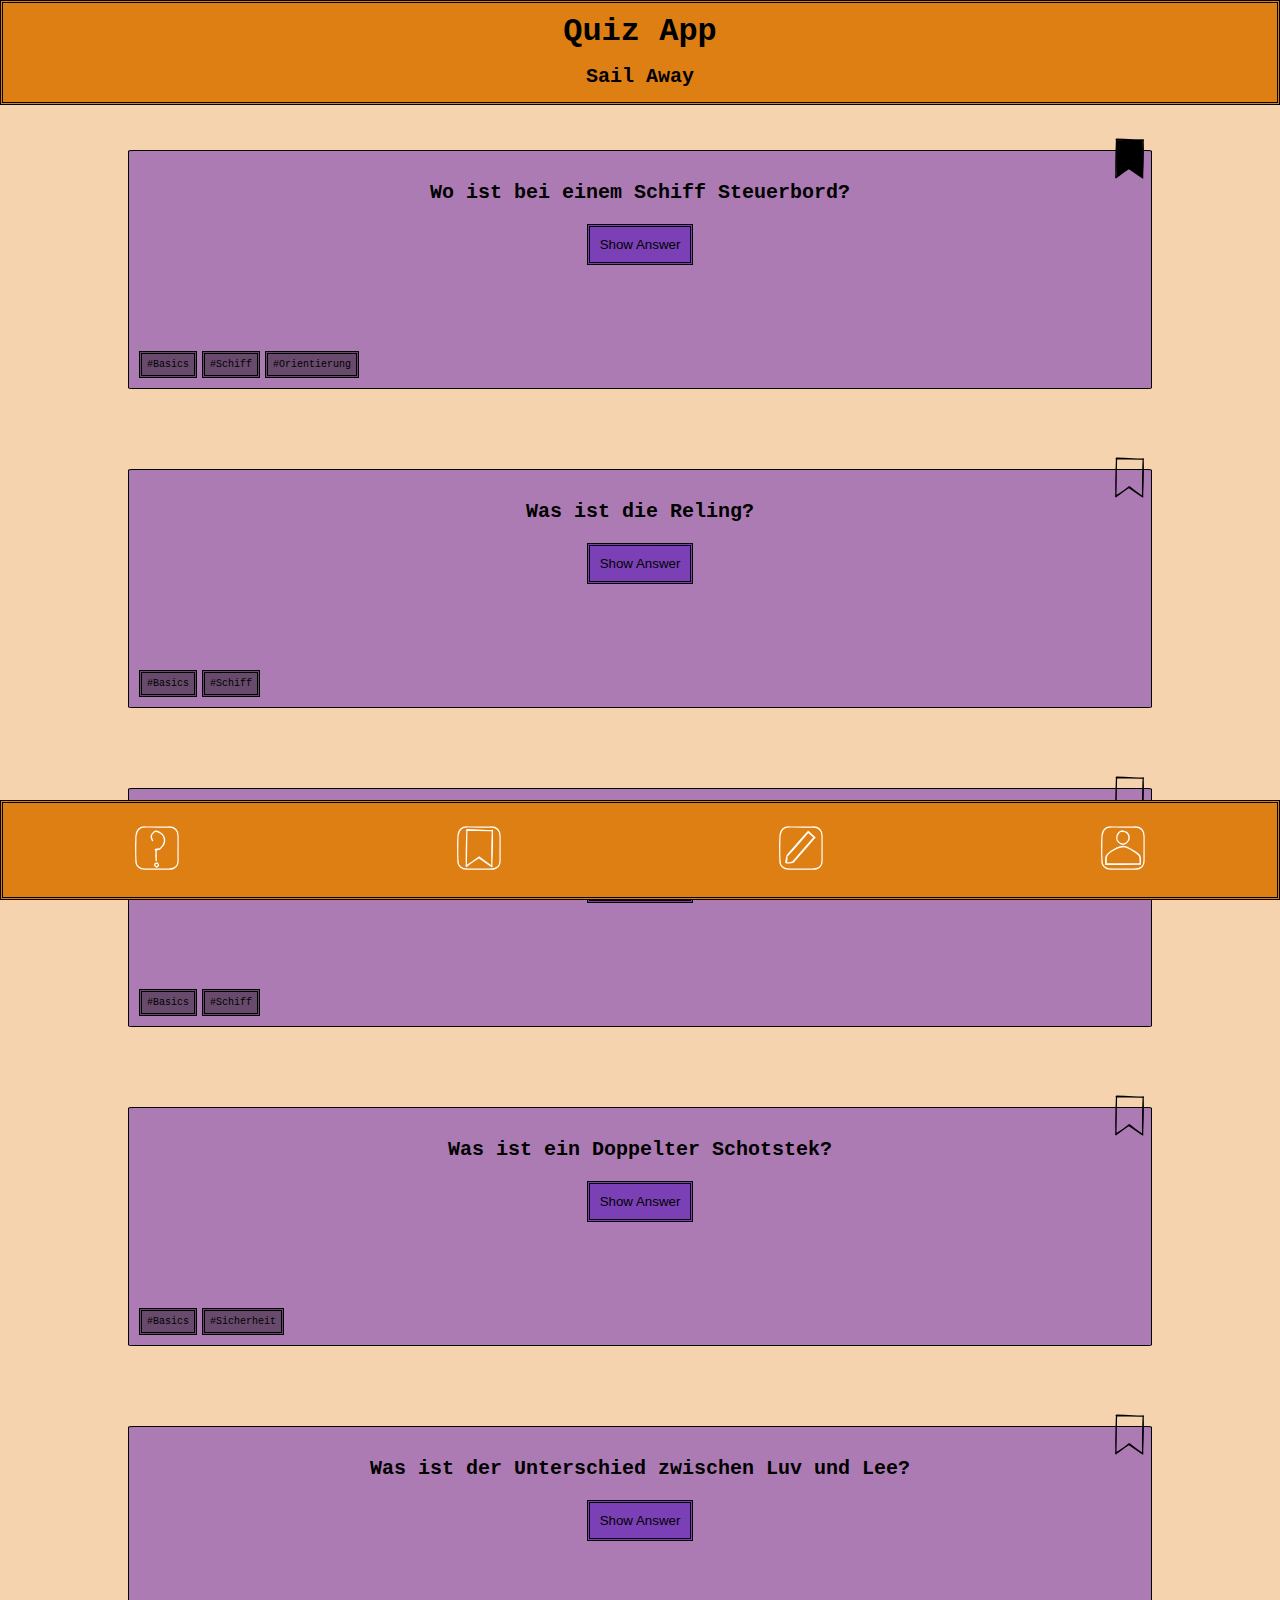
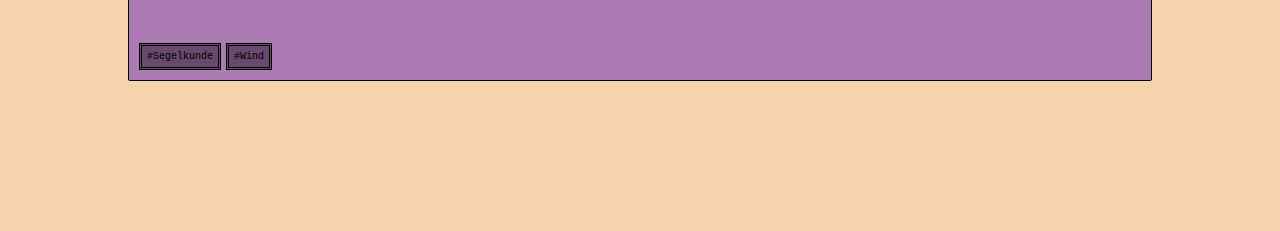
==== index.html @ 53a94893 "add formelements to form-page, change some styling" ====
<!DOCTYPE html>
<html lang="en">
  <head>
    <meta charset="UTF-8" />
    <meta http-equiv="X-UA-Compatible" content="IE=edge" />
    <meta name="viewport" content="width=device-width, initial-scale=1.0" />
    <link rel="stylesheet" href="global.css" type="text/css" media="all" />
    <script src="./js/index.js" defer></script>
    <title>Quizz-App</title>
  </head>
  <body data-js="body">
    <header>
      <h1>Quiz App</h1>
      <h2 class="h1__subtitle">Sail Away</h2>
    </header>
    <main id="home">
      <section class="questioncard__box">
        <button
          type="button"
          class="questioncard__bookmark-icon-button"
          data-js="bookmark-button"
        >
          <img
            src="./assets/images/bookmark-dark-filled-excali.svg"
            class="questioncard__bookmark-icon--dark"
            data-js="bookmark-icon"
          />
        </button>
        <h3 class="questioncard__question">
          Wo ist bei einem Schiff Steuerbord?
        </h3>
        <button
          type="button"
          class="questioncard__button-answer"
          data-js="answer-button"
        >
          Show Answer
        </button>
        <p class="questioncard__answer" data-js="hidden-answer">
          Steuerbord ist in Fahrtrichtung die linke Seite des Schiffs.
        </p>
        <ul class="questioncard__tag-list">
          <li class="questioncard__tag-list-item">#Basics</li>
          <li class="questioncard__tag-list-item">#Schiff</li>
          <li class="questioncard__tag-list-item">#Orientierung</li>
        </ul>
      </section>
      <section class="questioncard__box">
        <button
          type="button"
          class="questioncard__bookmark-icon-button"
          data-js="bookmark-button"
        >
          <img
            src="./assets/images/bookmark-dark-empty-excali.svg"
            class="questioncard__bookmark-icon--dark"
          />
        </button>
        <h3 class="questioncard__question">Was ist die Reling?</h3>
        <button class="questioncard__button-answer">Show Answer</button>
        <p class="questioncard__answer">
          Reling ist eine Art Geländer, das um das Deck herum verläuft.
        </p>
        <ul class="questioncard__tag-list">
          <li class="questioncard__tag-list-item">#Basics</li>
          <li class="questioncard__tag-list-item">#Schiff</li>
        </ul>
      </section>
      <section class="questioncard__box">
        <button
          type="button"
          class="questioncard__bookmark-icon-button"
          data-js="bookmark-button"
        >
          <img
            src="./assets/images/bookmark-dark-empty-excali.svg"
            class="questioncard__bookmark-icon--dark"
          />
        </button>
        <h3 class="questioncard__question">Woran ist das Segel befestigt?</h3>
        <button class="questioncard__button-answer">Show Answer</button>
        <p class="questioncard__answer">Das Segel ist am Mast befestigt.</p>
        <ul class="questioncard__tag-list">
          <li class="questioncard__tag-list-item">#Basics</li>
          <li class="questioncard__tag-list-item">#Schiff</li>
        </ul>
      </section>
      <section class="questioncard__box">
        <button
          type="button"
          class="questioncard__bookmark-icon-button"
          data-js="bookmark-button"
        >
          <img
            src="./assets/images/bookmark-dark-empty-excali.svg"
            class="questioncard__bookmark-icon--dark"
          />
        </button>
        <h3 class="questioncard__question">Was ist ein Doppelter Schotstek?</h3>
        <button class="questioncard__button-answer">Show Answer</button>
        <p class="questioncard__answer">
          Der Doppelte Schotstek ist ein Seemannsknoten.
        </p>
        <ul class="questioncard__tag-list">
          <li class="questioncard__tag-list-item">#Basics</li>
          <li class="questioncard__tag-list-item">#Sicherheit</li>
        </ul>
      </section>
      <section class="questioncard__box">
        <button
          type="button"
          class="questioncard__bookmark-icon-button"
          data-js="bookmark-button"
        >
          <img
            src="./assets/images/bookmark-dark-empty-excali.svg"
            class="questioncard__bookmark-icon--dark"
          />
        </button>
        <h3 class="questioncard__question">
          Was ist der Unterschied zwischen Luv und Lee?
        </h3>
        <button class="questioncard__button-answer">Show Answer</button>
        <p class="questioncard__answer">
          Luv und Lee sind die Seiten in Bezug zum Wind: Luv ist die Seite, die
          dem Wind zugewandt ist, Lee die ihm abgewandte Seite.
        </p>
        <ul class="questioncard__tag-list">
          <li class="questioncard__tag-list-item">#Segelkunde</li>
          <li class="questioncard__tag-list-item">#Wind</li>
        </ul>
      </section>
    </main>
    <footer>
      <nav class="navigation">
        <a href="#home" class="navi"
          ><img
            class="navigation__icon--light"
            src="./assets/images/questionmark-dark-excali.svg"
            alt="home"
        /></a>
        <a href="bookmarks.html" class="navi"
          ><img
            class="navigation__icon--light"
            src="./assets/images/bookmark-dark-empty-box-excali.svg"
            alt="bookmark"
        /></a>
        <a href="form.html" class="navi"
          ><img
            class="navigation__icon--light"
            src="./assets/images/create-dark-excali.svg"
            alt="form"
        /></a>
        <a href="profile.html" class="navi"
          ><img
            class="navigation__icon--light"
            src="./assets/images/profile-dark-excali.svg"
            alt="profile"
        /></a>
      </nav>
    </footer>
  </body>
</html>
---- global.css ----
@import "./css/quizz-page.css";
@import "./css/bookmark-page.css";
@import "./css/form-page.css";
@import "./css/profile-page.css";

:root {
  --black: #000;
  --light-orange: #de7f1357;
  --full-orange: #de7f13;
  --full-purple: #4d09ba84;
  --light-purple: #4d09ba6f;
  --gray-purple: #00000065;

  --border-radius: 0.5%;
}

* {
  box-sizing: border-box;
  margin: 0;
  padding: 0;
}

body {
  font-family: "Courier New", Courier, monospace, "Trebuchet MS",
    "Lucida Sans Unicode", "Lucida Grande", "Lucida Sans", Arial, sans-serif;
  background-color: var(--light-orange);
}

header {
  border: var(--black) double medium;
  position: fixed;
  top: 0;
  right: 0;
  left: 0;
  display: flex;
  align-items: center;
  flex-direction: column;
  background-color: var(--full-orange);
  height: 105px;
  z-index: 1;
  gap: 5px;
}

h1 {
  text-align: center;
  padding: 10px;
}

main {
  display: flex;
  flex-direction: column;
  align-items: center;
  padding: 150px 0;
  gap: 80px;
}

h2 {
  font-size: 20px;
}

h3 {
  text-align: center;
}

.h1__subtitle {
  padding: 0;
  margin-top: 0;
}

.darkmode {
  --black: #f8f3f3;
  --light-orange: #1c236f9b;
  --full-orange: #041e2b;
  --full-purple: #4d09ba84;
  --light-purple: #4323766f;
  --gray-purple: #00000065;
  color: #f8f3f3;
}
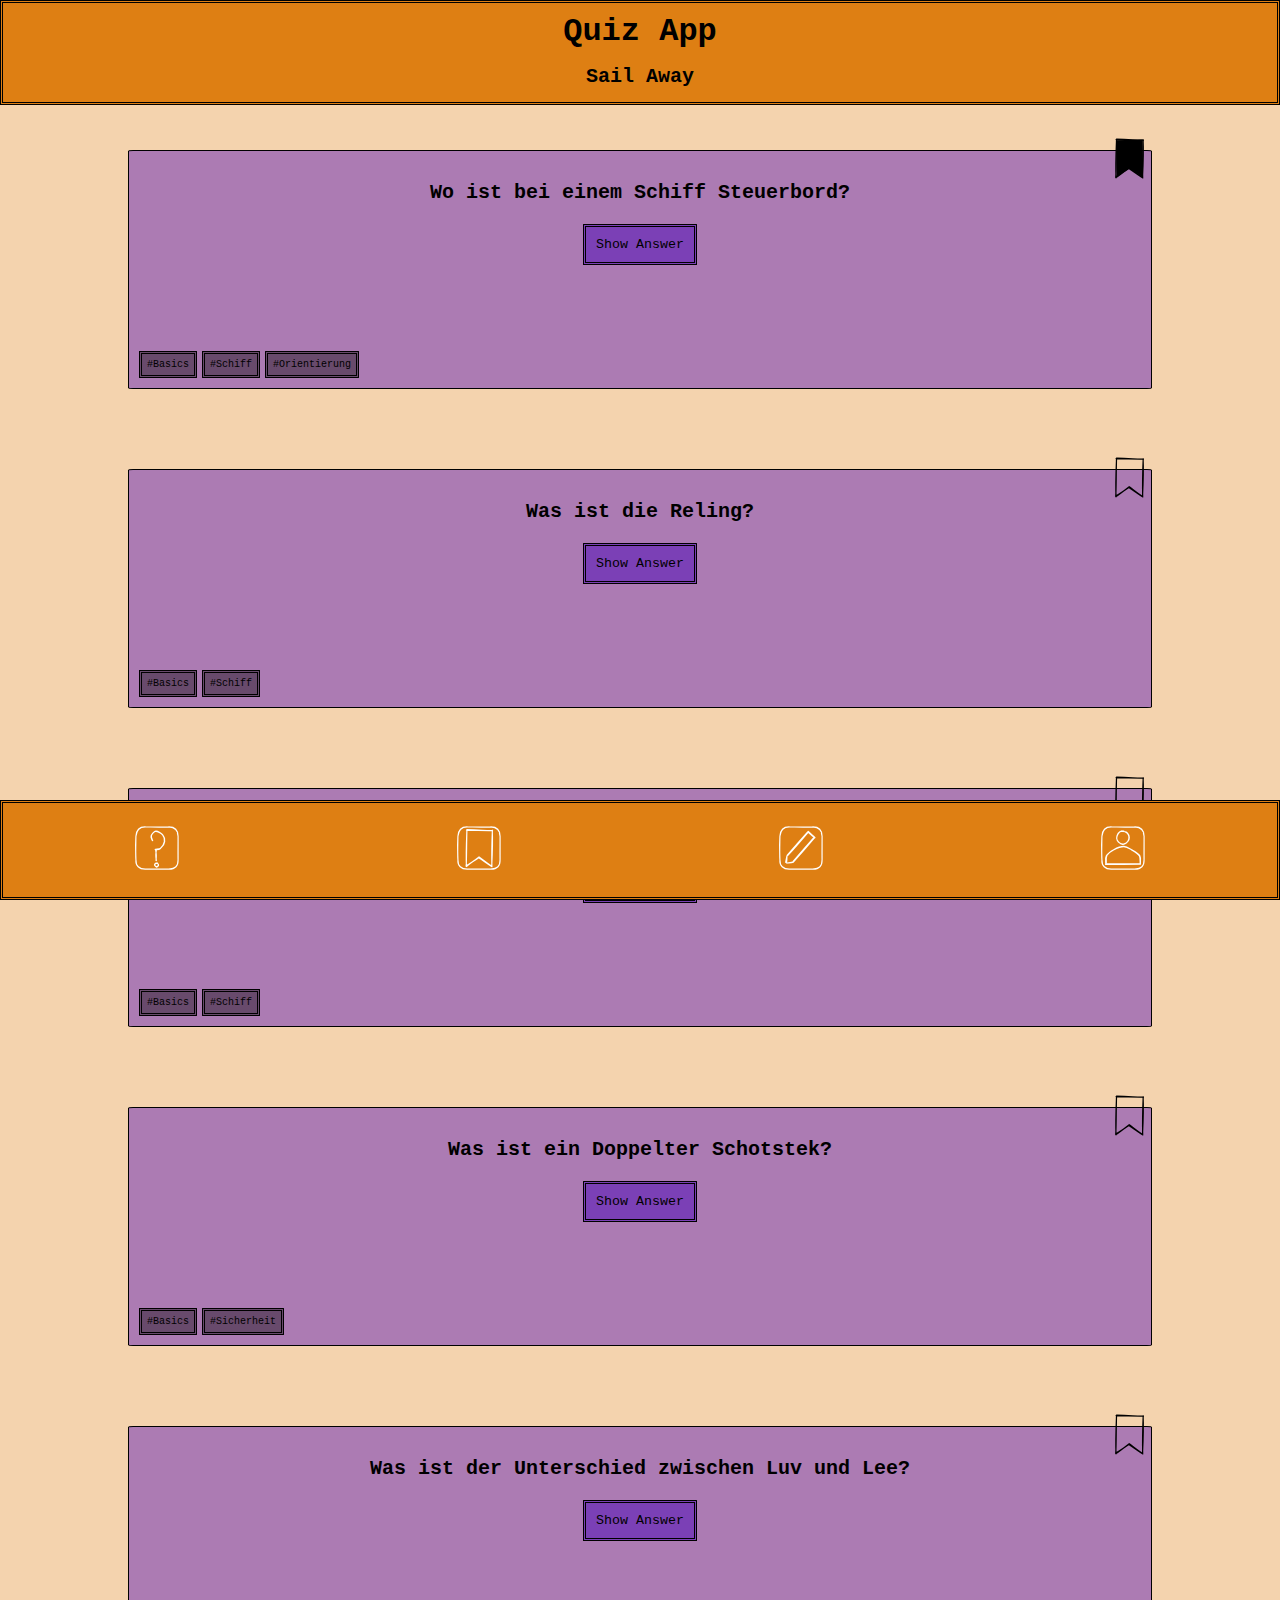
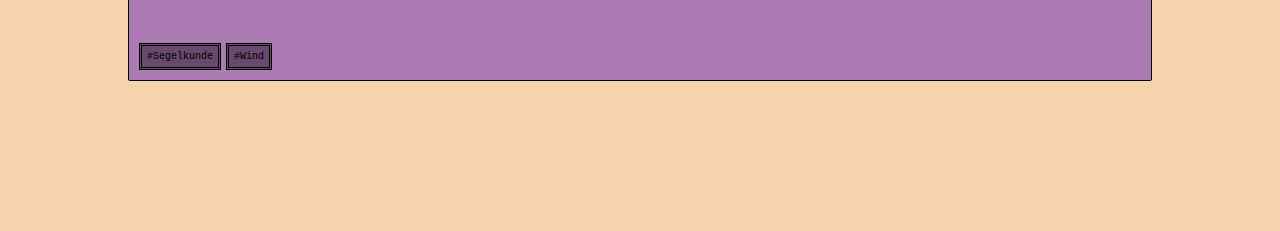
==== commit f843fcb0: "change navbar to list" ====
--- a/index.html
+++ b/index.html
@@ -133,30 +133,40 @@
     </main>
     <footer>
       <nav class="navigation">
-        <a href="#home" class="navi"
-          ><img
-            class="navigation__icon--light"
-            src="./assets/images/questionmark-dark-excali.svg"
-            alt="home"
-        /></a>
-        <a href="bookmarks.html" class="navi"
-          ><img
-            class="navigation__icon--light"
-            src="./assets/images/bookmark-dark-empty-box-excali.svg"
-            alt="bookmark"
-        /></a>
-        <a href="form.html" class="navi"
-          ><img
-            class="navigation__icon--light"
-            src="./assets/images/create-dark-excali.svg"
-            alt="form"
-        /></a>
-        <a href="profile.html" class="navi"
-          ><img
-            class="navigation__icon--light"
-            src="./assets/images/profile-dark-excali.svg"
-            alt="profile"
-        /></a>
+        <ul class="navigation">
+          <li class="navigation__part">
+            <a href="#home" class="navi"
+              ><img
+                class="navigation__icon--light"
+                src="./assets/images/questionmark-dark-excali.svg"
+                alt="home"
+            /></a>
+          </li>
+          <li>
+            <a href="bookmarks.html" class="navi"
+              ><img
+                class="navigation__icon--light"
+                src="./assets/images/bookmark-dark-empty-box-excali.svg"
+                alt="bookmark"
+            /></a>
+          </li>
+          <li>
+            <a href="form.html" class="navi"
+              ><img
+                class="navigation__icon--light"
+                src="./assets/images/create-dark-excali.svg"
+                alt="form"
+            /></a>
+          </li>
+          <li>
+            <a href="profile.html" class="navi"
+              ><img
+                class="navigation__icon--light"
+                src="./assets/images/profile-dark-excali.svg"
+                alt="profile"
+            /></a>
+          </li>
+        </ul>
       </nav>
     </footer>
   </body>
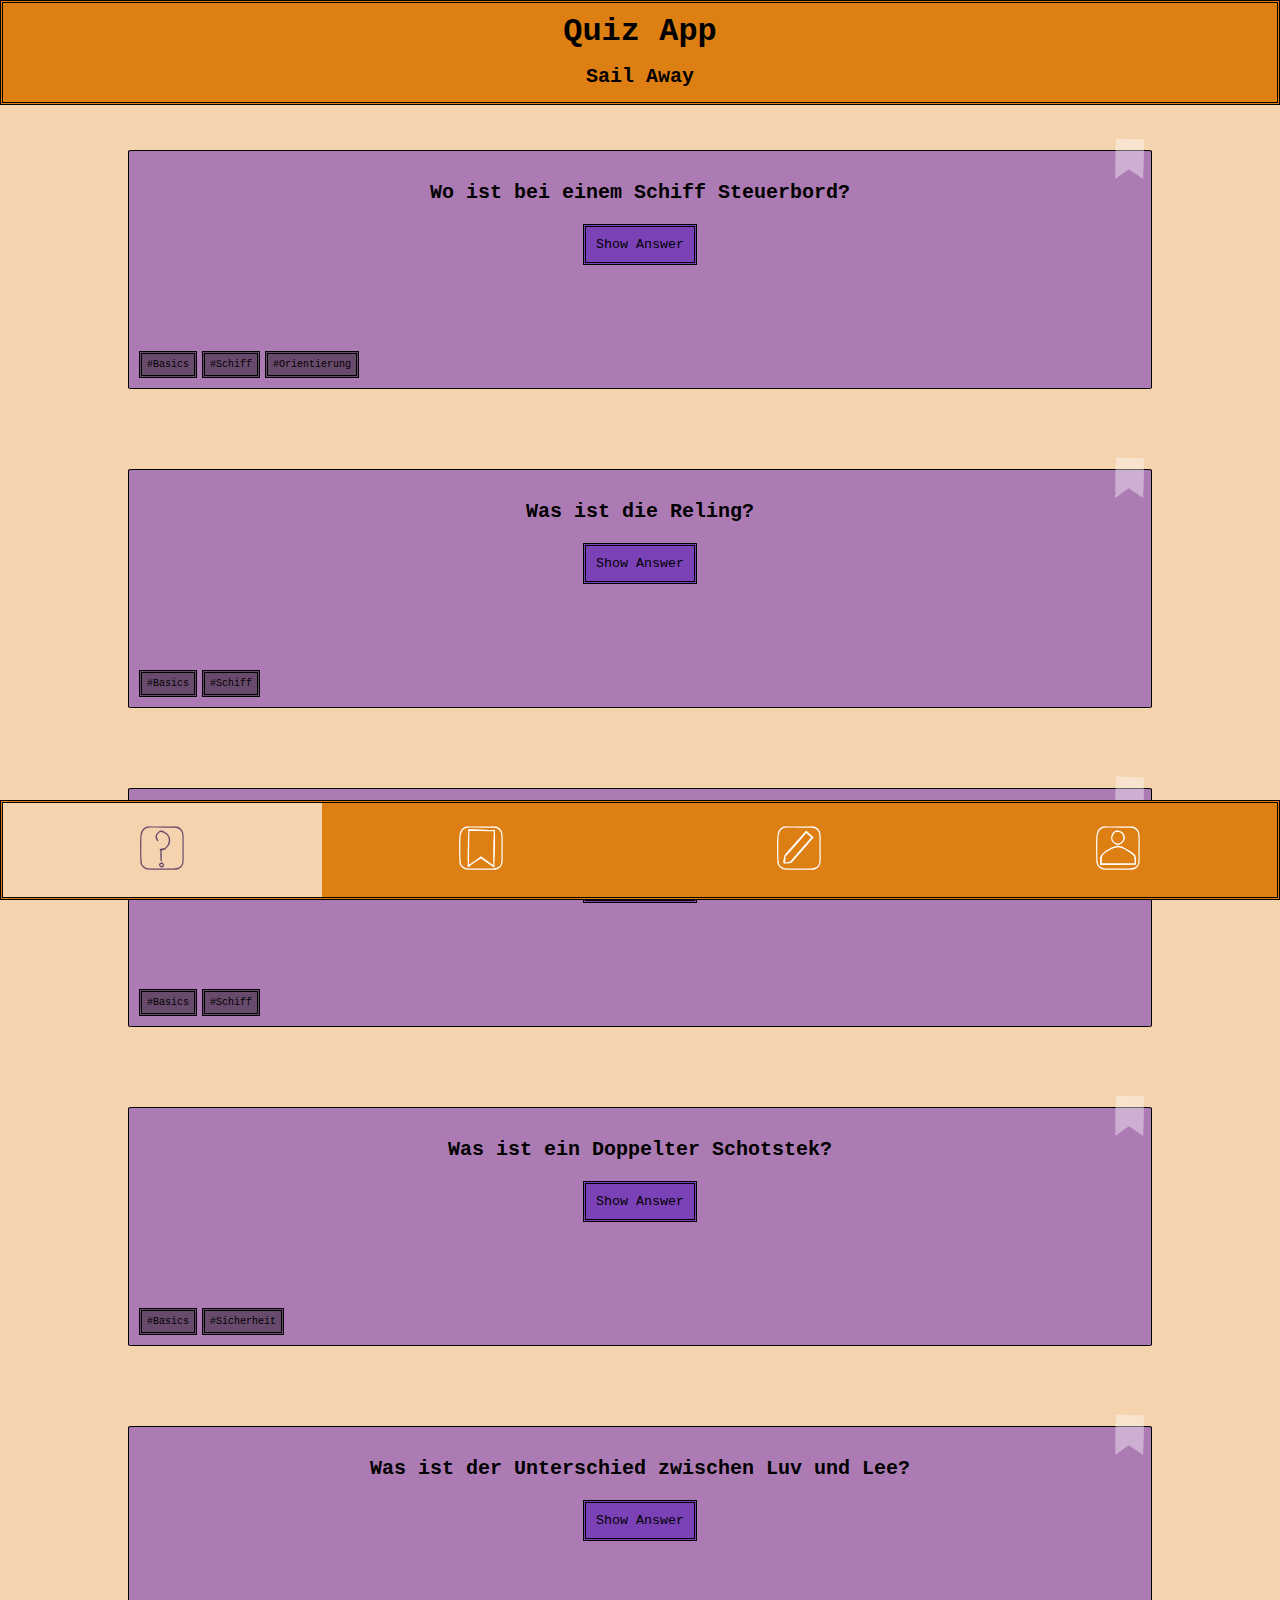
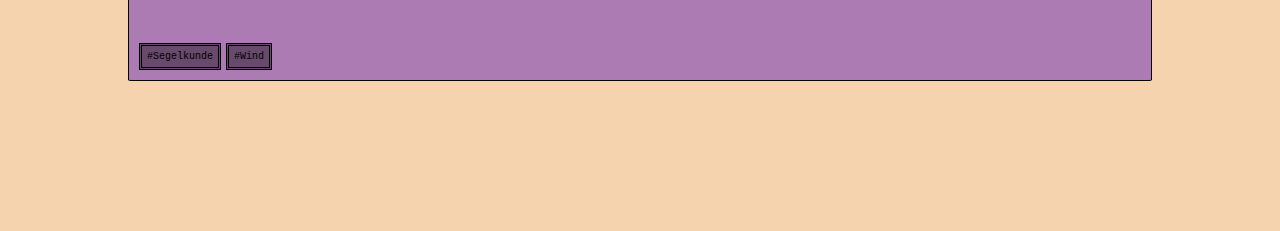
==== commit 60772d63: "change class-names and again structure" ====
--- a/index.html
+++ b/index.html
@@ -11,7 +11,7 @@
   <body data-js="body">
     <header>
       <h1>Quiz App</h1>
-      <h2 class="h1__subtitle">Sail Away</h2>
+      <h2>Sail Away</h2>
     </header>
     <main id="home">
       <section class="questioncard__box">
@@ -22,7 +22,7 @@
         >
           <img
             src="./assets/images/bookmark-dark-filled-excali.svg"
-            class="questioncard__bookmark-icon--dark"
+            class="questioncard__bookmark-icon"
             data-js="bookmark-icon"
           />
         </button>
@@ -52,8 +52,8 @@
           data-js="bookmark-button"
         >
           <img
-            src="./assets/images/bookmark-dark-empty-excali.svg"
-            class="questioncard__bookmark-icon--dark"
+            src="./assets/images/bookmark-dark-filled-excali.svg"
+            class="questioncard__bookmark-icon"
           />
         </button>
         <h3 class="questioncard__question">Was ist die Reling?</h3>
@@ -73,8 +73,8 @@
           data-js="bookmark-button"
         >
           <img
-            src="./assets/images/bookmark-dark-empty-excali.svg"
-            class="questioncard__bookmark-icon--dark"
+            src="./assets/images/bookmark-dark-filled-excali.svg"
+            class="questioncard__bookmark-icon"
           />
         </button>
         <h3 class="questioncard__question">Woran ist das Segel befestigt?</h3>
@@ -92,12 +92,14 @@
           data-js="bookmark-button"
         >
           <img
-            src="./assets/images/bookmark-dark-empty-excali.svg"
-            class="questioncard__bookmark-icon--dark"
+            src="./assets/images/bookmark-dark-filled-excali.svg"
+            class="questioncard__bookmark-icon"
           />
         </button>
         <h3 class="questioncard__question">Was ist ein Doppelter Schotstek?</h3>
-        <button class="questioncard__button-answer">Show Answer</button>
+        <button type="button" class="questioncard__button-answer">
+          Show Answer
+        </button>
         <p class="questioncard__answer">
           Der Doppelte Schotstek ist ein Seemannsknoten.
         </p>
@@ -113,14 +115,16 @@
           data-js="bookmark-button"
         >
           <img
-            src="./assets/images/bookmark-dark-empty-excali.svg"
-            class="questioncard__bookmark-icon--dark"
+            src="./assets/images/bookmark-dark-filled-excali.svg"
+            class="questioncard__bookmark-icon"
           />
         </button>
         <h3 class="questioncard__question">
           Was ist der Unterschied zwischen Luv und Lee?
         </h3>
-        <button class="questioncard__button-answer">Show Answer</button>
+        <button type="button" class="questioncard__button-answer">
+          Show Answer
+        </button>
         <p class="questioncard__answer">
           Luv und Lee sind die Seiten in Bezug zum Wind: Luv ist die Seite, die
           dem Wind zugewandt ist, Lee die ihm abgewandte Seite.
@@ -132,38 +136,38 @@
       </section>
     </main>
     <footer>
-      <nav class="navigation">
+      <nav>
         <ul class="navigation">
-          <li class="navigation__part">
-            <a href="#home" class="navi"
+          <li class="navigation__tab navigation__tab-active">
+            <a href="#home"
               ><img
-                class="navigation__icon--light"
+                class="navigation__icon navigation__icon-active"
                 src="./assets/images/questionmark-dark-excali.svg"
-                alt="home"
+                alt="questionmark icon"
             /></a>
           </li>
-          <li>
-            <a href="bookmarks.html" class="navi"
+          <li class="navigation__tab">
+            <a href="bookmarks.html"
               ><img
-                class="navigation__icon--light"
+                class="navigation__icon"
                 src="./assets/images/bookmark-dark-empty-box-excali.svg"
-                alt="bookmark"
+                alt="bookmark icon"
             /></a>
           </li>
-          <li>
-            <a href="form.html" class="navi"
+          <li class="navigation__tab">
+            <a href="form.html"
               ><img
-                class="navigation__icon--light"
+                class="navigation__icon"
                 src="./assets/images/create-dark-excali.svg"
-                alt="form"
+                alt="form icon"
             /></a>
           </li>
-          <li>
-            <a href="profile.html" class="navi"
+          <li class="navigation__tab">
+            <a href="profile.html"
               ><img
-                class="navigation__icon--light"
+                class="navigation__icon"
                 src="./assets/images/profile-dark-excali.svg"
-                alt="profile"
+                alt="profile icon"
             /></a>
           </li>
         </ul>
--- a/global.css
+++ b/global.css
@@ -5,11 +5,16 @@
 
 :root {
   --black: #000;
-  --light-orange: #de7f1357;
+  --light-orange: #f4d3ae;
   --full-orange: #de7f13;
-  --full-purple: #4d09ba84;
-  --light-purple: #4d09ba6f;
-  --gray-purple: #00000065;
+  --full-purple: #7b41b7;
+  --light-purple: #ac7bb3;
+  --gray-purple: #684a6c;
+
+  --svg-filter-color: invert(29%) sepia(31%) saturate(530%) hue-rotate(246deg)
+    brightness(99%) contrast(89%);
+  --svg-filter-color-light: invert(100%) sepia(57%) saturate(0%)
+    hue-rotate(200deg) brightness(107%) contrast(101%);
 
   --border-radius: 0.5%;
 }
@@ -56,15 +61,23 @@
 
 h2 {
   font-size: 20px;
+  padding: 0;
+  margin-top: 0;
 }
 
 h3 {
   text-align: center;
 }
 
-.h1__subtitle {
-  padding: 0;
-  margin-top: 0;
+a:link a:visited {
+  text-decoration: none;
+  color: black;
+}
+
+a:hover {
+  text-decoration: none;
+  filter: invert(29%) sepia(31%) saturate(530%) hue-rotate(246deg)
+    brightness(99%) contrast(89%);
 }
 
 .darkmode {
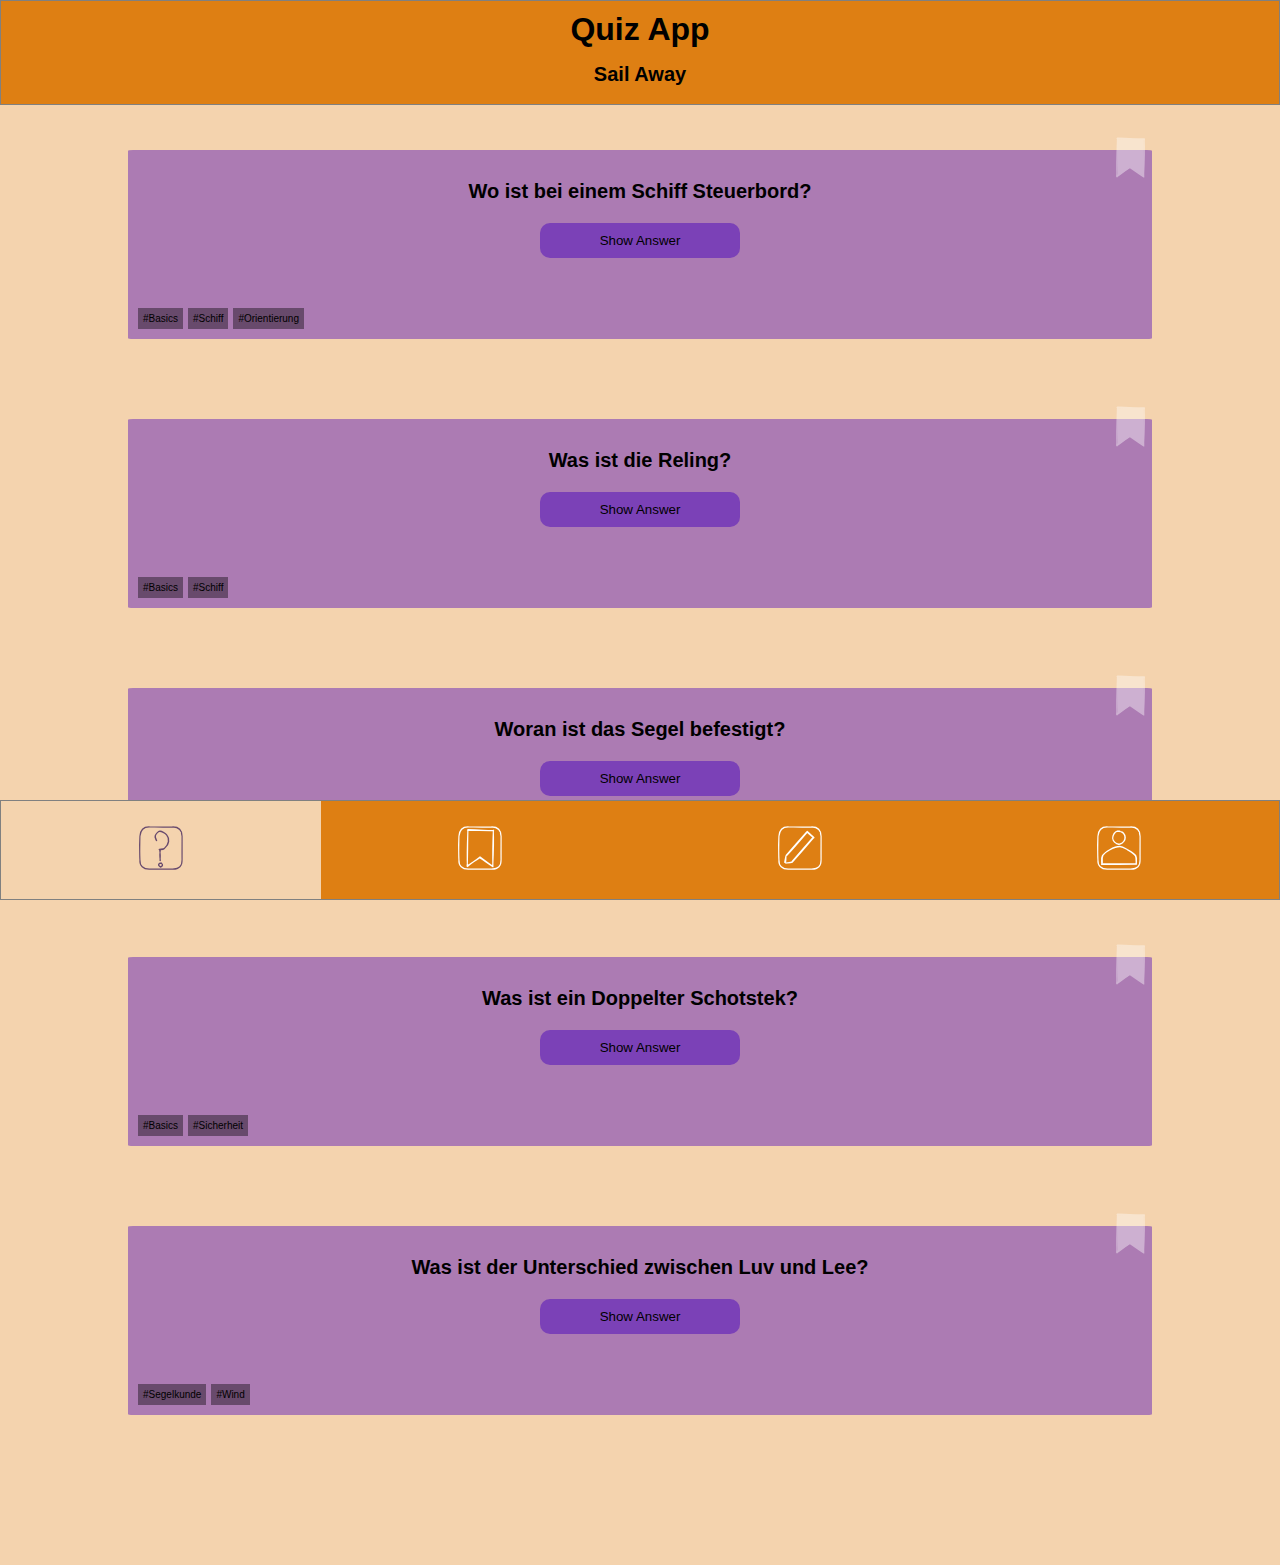
==== commit 295099b8: "add functionality to all answer-buttons on index, add functionality to all bookmarks on index" ====
--- a/index.html
+++ b/index.html
@@ -36,7 +36,7 @@
         >
           Show Answer
         </button>
-        <p class="questioncard__answer" data-js="hidden-answer">
+        <p class="questioncard__answer" data-js="answer">
           Steuerbord ist in Fahrtrichtung die linke Seite des Schiffs.
         </p>
         <ul class="questioncard__tag-list">
@@ -54,11 +54,18 @@
           <img
             src="./assets/images/bookmark-dark-filled-excali.svg"
             class="questioncard__bookmark-icon"
+            data-js="bookmark-icon"
           />
         </button>
         <h3 class="questioncard__question">Was ist die Reling?</h3>
-        <button class="questioncard__button-answer">Show Answer</button>
-        <p class="questioncard__answer">
+        <button
+          type="button"
+          class="questioncard__button-answer"
+          data-js="answer-button"
+        >
+          Show Answer
+        </button>
+        <p class="questioncard__answer" data-js="answer">
           Reling ist eine Art Geländer, das um das Deck herum verläuft.
         </p>
         <ul class="questioncard__tag-list">
@@ -75,11 +82,20 @@
           <img
             src="./assets/images/bookmark-dark-filled-excali.svg"
             class="questioncard__bookmark-icon"
+            data-js="bookmark-icon"
           />
         </button>
         <h3 class="questioncard__question">Woran ist das Segel befestigt?</h3>
-        <button class="questioncard__button-answer">Show Answer</button>
-        <p class="questioncard__answer">Das Segel ist am Mast befestigt.</p>
+        <button
+          type="button"
+          class="questioncard__button-answer"
+          data-js="answer-button"
+        >
+          Show Answer
+        </button>
+        <p class="questioncard__answer" data-js="answer">
+          Das Segel ist am Mast befestigt.
+        </p>
         <ul class="questioncard__tag-list">
           <li class="questioncard__tag-list-item">#Basics</li>
           <li class="questioncard__tag-list-item">#Schiff</li>
@@ -94,13 +110,18 @@
           <img
             src="./assets/images/bookmark-dark-filled-excali.svg"
             class="questioncard__bookmark-icon"
+            data-js="bookmark-icon"
           />
         </button>
         <h3 class="questioncard__question">Was ist ein Doppelter Schotstek?</h3>
-        <button type="button" class="questioncard__button-answer">
-          Show Answer
-        </button>
-        <p class="questioncard__answer">
+        <button
+          type="button"
+          class="questioncard__button-answer"
+          data-js="answer-button"
+        >
+          Show Answer
+        </button>
+        <p class="questioncard__answer" data-js="answer">
           Der Doppelte Schotstek ist ein Seemannsknoten.
         </p>
         <ul class="questioncard__tag-list">
@@ -117,15 +138,20 @@
           <img
             src="./assets/images/bookmark-dark-filled-excali.svg"
             class="questioncard__bookmark-icon"
+            data-js="bookmark-icon"
           />
         </button>
         <h3 class="questioncard__question">
           Was ist der Unterschied zwischen Luv und Lee?
         </h3>
-        <button type="button" class="questioncard__button-answer">
-          Show Answer
-        </button>
-        <p class="questioncard__answer">
+        <button
+          type="button"
+          class="questioncard__button-answer"
+          data-js="answer-button"
+        >
+          Show Answer
+        </button>
+        <p class="questioncard__answer" data-js="answer">
           Luv und Lee sind die Seiten in Bezug zum Wind: Luv ist die Seite, die
           dem Wind zugewandt ist, Lee die ihm abgewandte Seite.
         </p>
--- a/global.css
+++ b/global.css
@@ -4,15 +4,20 @@
 @import "./css/profile-page.css";
 
 :root {
-  --black: #000;
-  --light-orange: #f4d3ae;
-  --full-orange: #de7f13;
-  --full-purple: #7b41b7;
-  --light-purple: #ac7bb3;
-  --gray-purple: #684a6c;
+  --color-text: #000;
+  --color-border: #000;
+  --color-background: #f4d3ae;
+  --color-header: #de7f13;
+  --color-footer: var(--color-header);
+  --color-questioncard: #ac7bb3;
+  --color-questioncard-button: #7b41b7;
+  --color-questioncard-tag: #684a6c;
+  --color-questioncard-icon-active: var(--color-questioncard-tag);
+  --color-nav-icon-active: var(--color-questioncard-tag);
+  --color-nav-tab-active: var(--color-background);
 
-  --svg-filter-color: invert(29%) sepia(31%) saturate(530%) hue-rotate(246deg)
-    brightness(99%) contrast(89%);
+  --svg-color-icon-active: invert(29%) sepia(31%) saturate(530%)
+    hue-rotate(246deg) brightness(99%) contrast(89%);
   --svg-filter-color-light: invert(100%) sepia(57%) saturate(0%)
     hue-rotate(200deg) brightness(107%) contrast(101%);
 
@@ -26,21 +31,21 @@
 }
 
 body {
-  font-family: "Courier New", Courier, monospace, "Trebuchet MS",
-    "Lucida Sans Unicode", "Lucida Grande", "Lucida Sans", Arial, sans-serif;
-  background-color: var(--light-orange);
+  font-family: "Lucida Sans", "Lucida Sans Regular", "Lucida Grande",
+    "Lucida Sans Unicode", Geneva, Verdana, sans-serif;
+  background-color: var(--color-background);
 }
 
 header {
-  border: var(--black) double medium;
   position: fixed;
   top: 0;
   right: 0;
   left: 0;
+  border: solid thin #808080;
   display: flex;
   align-items: center;
   flex-direction: column;
-  background-color: var(--full-orange);
+  background-color: var(--color-header);
   height: 105px;
   z-index: 1;
   gap: 5px;
@@ -69,23 +74,25 @@
   text-align: center;
 }
 
-a:link a:visited {
+a {
   text-decoration: none;
   color: black;
 }
 
-a:hover {
+a:hover,
+a:focus,
+a:active {
   text-decoration: none;
-  filter: invert(29%) sepia(31%) saturate(530%) hue-rotate(246deg)
-    brightness(99%) contrast(89%);
+  filter: var(--svg-color-icon-active);
 }
 
 .darkmode {
-  --black: #f8f3f3;
-  --light-orange: #1c236f9b;
-  --full-orange: #041e2b;
-  --full-purple: #4d09ba84;
-  --light-purple: #4323766f;
-  --gray-purple: #00000065;
+  --color-text: #f8f3f3;
+  --color-border: #f8f3f3;
+  --color-background: #1c236f9b;
+  --color-header: #041e2b;
+  --color-questioncard-button: #4d09ba84;
+  --color-questioncard: #4323766f;
+  --color-questioncard: #00000065;
   color: #f8f3f3;
 }
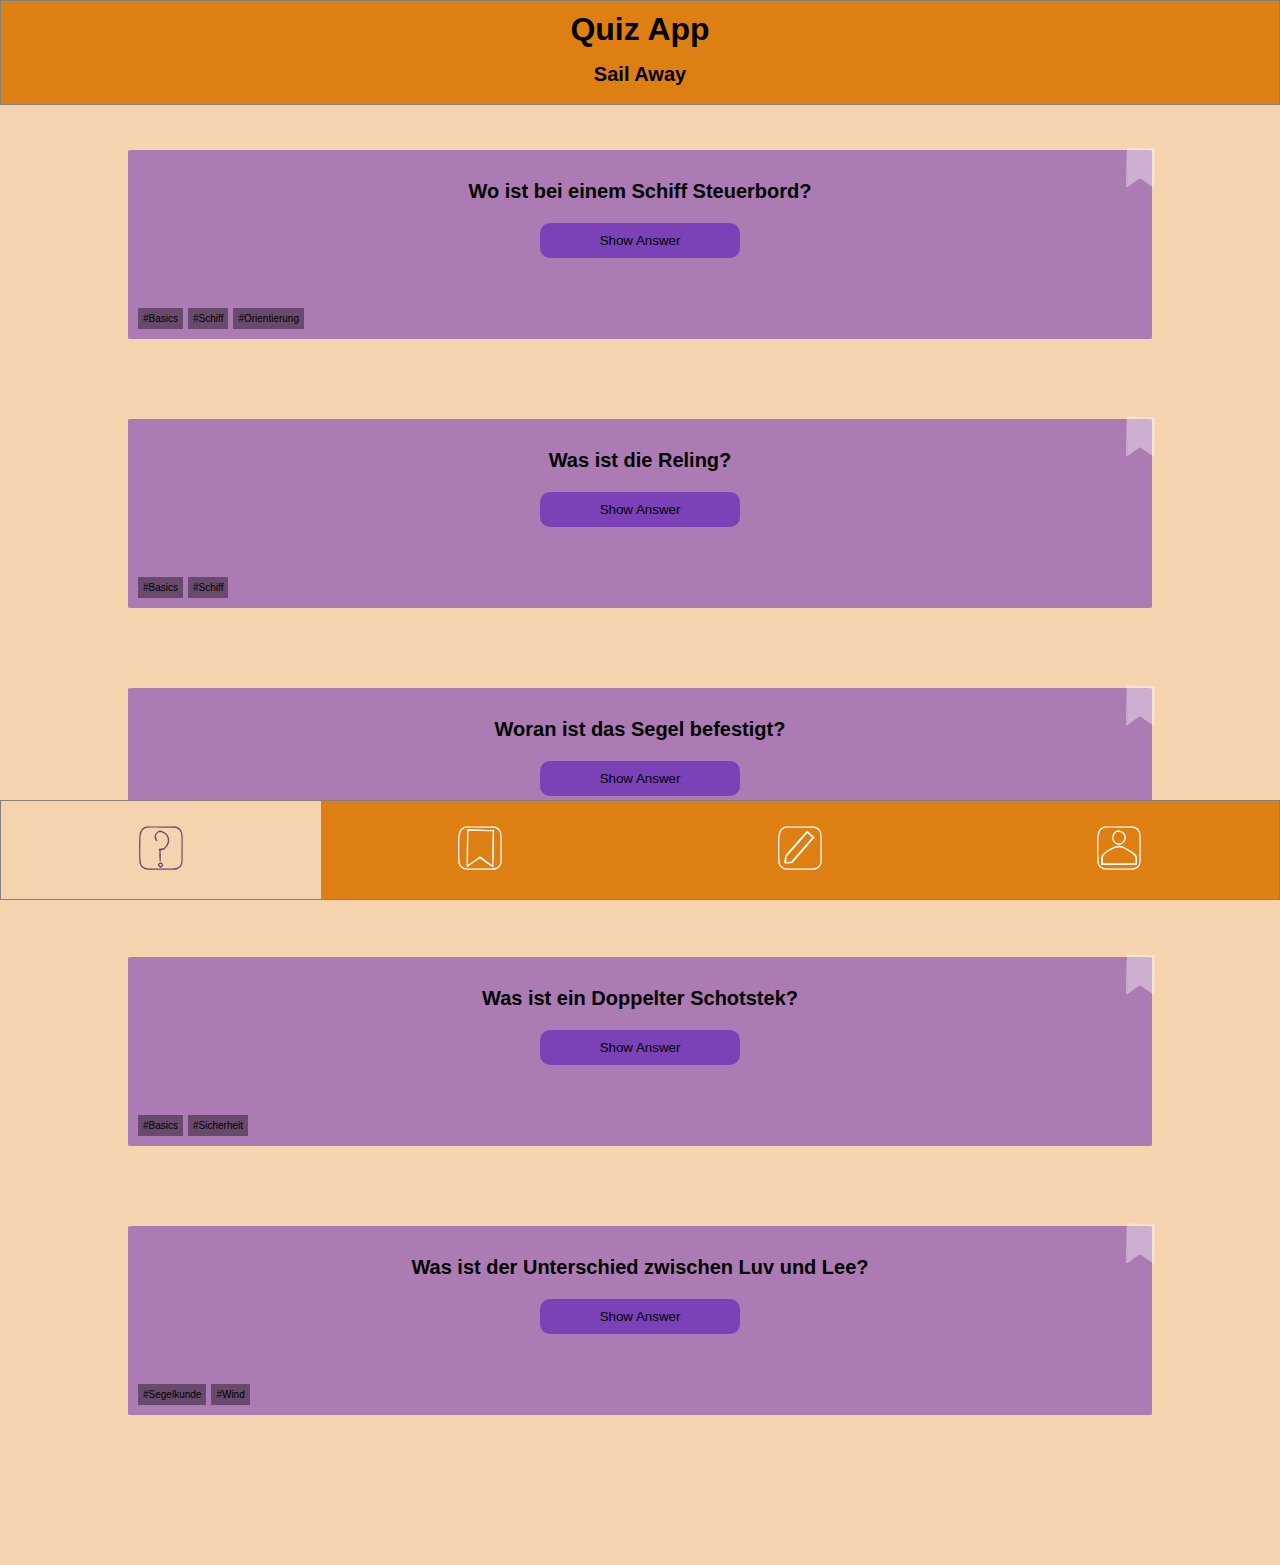
==== commit 117724b7: "add and remove bookmarked card" ====
--- a/index.html
+++ b/index.html
@@ -6,6 +6,7 @@
     <meta name="viewport" content="width=device-width, initial-scale=1.0" />
     <link rel="stylesheet" href="global.css" type="text/css" media="all" />
     <script src="./js/index.js" defer></script>
+
     <title>Quizz-App</title>
   </head>
   <body data-js="body">
@@ -13,19 +14,19 @@
       <h1>Quiz App</h1>
       <h2>Sail Away</h2>
     </header>
-    <main id="home">
-      <section class="questioncard__box">
-        <button
-          type="button"
-          class="questioncard__bookmark-icon-button"
-          data-js="bookmark-button"
-        >
-          <img
-            src="./assets/images/bookmark-dark-filled-excali.svg"
-            class="questioncard__bookmark-icon"
-            data-js="bookmark-icon"
-          />
-        </button>
+    <main id="home" data-js="main">
+      <section class="questioncard__box">
+        <!-- <button
+          type="button"
+          class="questioncard__bookmark-icon-button"
+          data-js="bookmark-button"
+        > -->
+        <img
+          src="./assets/images/bookmark-dark-filled-excali.svg"
+          class="questioncard__bookmark-icon"
+          data-js="bookmark-icon"
+        />
+        <!-- </button> -->
         <h3 class="questioncard__question">
           Wo ist bei einem Schiff Steuerbord?
         </h3>
@@ -45,18 +46,18 @@
           <li class="questioncard__tag-list-item">#Orientierung</li>
         </ul>
       </section>
-      <section class="questioncard__box">
-        <button
-          type="button"
-          class="questioncard__bookmark-icon-button"
-          data-js="bookmark-button"
-        >
-          <img
-            src="./assets/images/bookmark-dark-filled-excali.svg"
-            class="questioncard__bookmark-icon"
-            data-js="bookmark-icon"
-          />
-        </button>
+      <section class="questioncard__box" data-js="questioncard">
+        <!-- <button
+          type="button"
+          class="questioncard__bookmark-icon-button"
+          data-js="bookmark-button"
+        > -->
+        <img
+          src="./assets/images/bookmark-dark-filled-excali.svg"
+          class="questioncard__bookmark-icon"
+          data-js="bookmark-icon"
+        />
+        <!-- </button> -->
         <h3 class="questioncard__question">Was ist die Reling?</h3>
         <button
           type="button"
@@ -74,17 +75,17 @@
         </ul>
       </section>
       <section class="questioncard__box">
-        <button
-          type="button"
-          class="questioncard__bookmark-icon-button"
-          data-js="bookmark-button"
-        >
-          <img
-            src="./assets/images/bookmark-dark-filled-excali.svg"
-            class="questioncard__bookmark-icon"
-            data-js="bookmark-icon"
-          />
-        </button>
+        <!-- <button
+          type="button"
+          class="questioncard__bookmark-icon-button"
+          data-js="bookmark-button"
+        > -->
+        <img
+          src="./assets/images/bookmark-dark-filled-excali.svg"
+          class="questioncard__bookmark-icon"
+          data-js="bookmark-icon"
+        />
+        <!-- </button> -->
         <h3 class="questioncard__question">Woran ist das Segel befestigt?</h3>
         <button
           type="button"
@@ -102,17 +103,17 @@
         </ul>
       </section>
       <section class="questioncard__box">
-        <button
-          type="button"
-          class="questioncard__bookmark-icon-button"
-          data-js="bookmark-button"
-        >
-          <img
-            src="./assets/images/bookmark-dark-filled-excali.svg"
-            class="questioncard__bookmark-icon"
-            data-js="bookmark-icon"
-          />
-        </button>
+        <!-- <button
+          type="button"
+          class="questioncard__bookmark-icon-button"
+          data-js="bookmark-button"
+        > -->
+        <img
+          src="./assets/images/bookmark-dark-filled-excali.svg"
+          class="questioncard__bookmark-icon"
+          data-js="bookmark-icon"
+        />
+        <!-- </button> -->
         <h3 class="questioncard__question">Was ist ein Doppelter Schotstek?</h3>
         <button
           type="button"
@@ -130,17 +131,17 @@
         </ul>
       </section>
       <section class="questioncard__box">
-        <button
-          type="button"
-          class="questioncard__bookmark-icon-button"
-          data-js="bookmark-button"
-        >
-          <img
-            src="./assets/images/bookmark-dark-filled-excali.svg"
-            class="questioncard__bookmark-icon"
-            data-js="bookmark-icon"
-          />
-        </button>
+        <!-- <button
+          type="button"
+          class="questioncard__bookmark-icon-button"
+          data-js="bookmark-button"
+        > -->
+        <img
+          src="./assets/images/bookmark-dark-filled-excali.svg"
+          class="questioncard__bookmark-icon"
+          data-js="bookmark-icon"
+        />
+        <!-- </button> -->
         <h3 class="questioncard__question">
           Was ist der Unterschied zwischen Luv und Lee?
         </h3>
